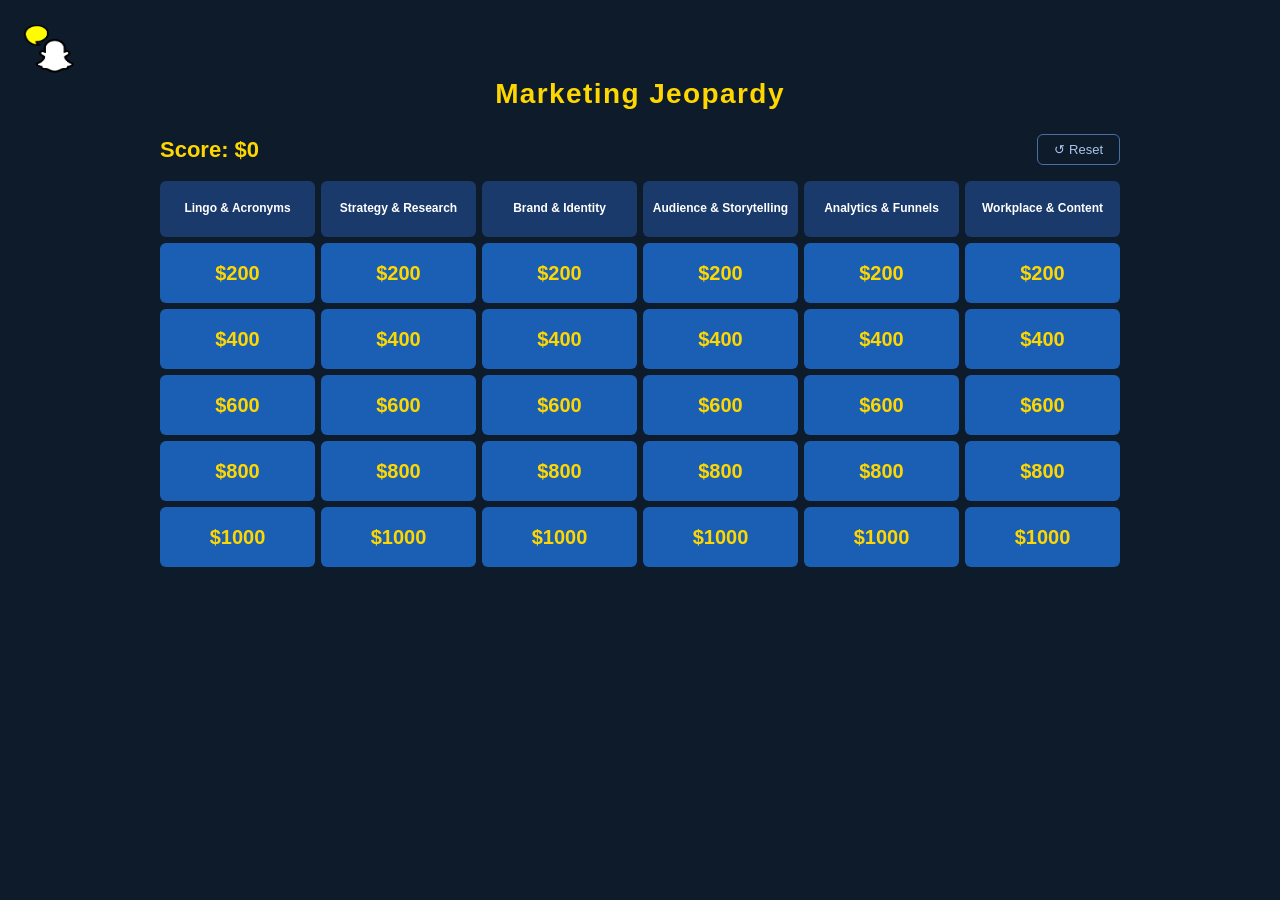
==== index.html @ 408ddf7e "failed deploy due to naming" ====
<!doctype html>
<html lang="en">
  <head>
    <meta charset="UTF-8" />
    <meta name="viewport" content="width=device-width, initial-scale=1.0" />
    <title>Marketing Jeopardy</title>
    <style>
      * {
        box-sizing: border-box;
        margin: 0;
        padding: 0;
      }
      body {
        font-family: sans-serif;
        background: #0d1b2a;
        color: #fff;
        padding: 1.5rem;
      }
      h1 {
        text-align: center;
        font-size: 28px;
        font-weight: 600;
        color: #ffd700;
        margin-bottom: 1.5rem;
        letter-spacing: 0.05em;
      }
      .board {
        max-width: 960px;
        margin: 0 auto;
      }
      .categories {
        display: grid;
        grid-template-columns: repeat(6, 1fr);
        gap: 6px;
        margin-bottom: 6px;
      }
      .cat-header {
        background: #1a3a6b;
        color: #fff;
        text-align: center;
        padding: 10px 6px;
        font-size: 12px;
        font-weight: 600;
        border-radius: 6px;
        line-height: 1.3;
        min-height: 56px;
        display: flex;
        align-items: center;
        justify-content: center;
      }
      .cells {
        display: grid;
        grid-template-columns: repeat(6, 1fr);
        gap: 6px;
      }
      .cell {
        background: #1a5fb4;
        color: #ffd700;
        text-align: center;
        padding: 14px 6px;
        font-size: 20px;
        font-weight: 600;
        border-radius: 6px;
        cursor: pointer;
        min-height: 60px;
        display: flex;
        align-items: center;
        justify-content: center;
        transition:
          opacity 0.15s,
          transform 0.1s;
      }
      .cell:hover {
        opacity: 0.85;
        transform: scale(1.02);
      }
      .cell.used {
        background: #1c2b3a;
        color: #4a5a6a;
        cursor: default;
        font-size: 20px;
      }
      .cell.used:hover {
        opacity: 1;
        transform: none;
      }
      .score-bar {
        display: flex;
        align-items: center;
        justify-content: space-between;
        margin-bottom: 1rem;
        max-width: 960px;
        margin-left: auto;
        margin-right: auto;
      }
      .score {
        font-size: 22px;
        font-weight: 600;
        color: #ffd700;
      }
      .reset-btn {
        background: transparent;
        border: 1px solid #4a6fa5;
        color: #aac4e8;
        padding: 7px 16px;
        border-radius: 6px;
        cursor: pointer;
        font-size: 13px;
        transition: background 0.15s;
      }
      .reset-btn:hover {
        background: #1a3a6b;
      }
      .modal-bg {
        display: none;
        position: fixed;
        inset: 0;
        background: rgba(0, 0, 0, 0.7);
        z-index: 100;
        align-items: center;
        justify-content: center;
      }
      .modal-bg.open {
        display: flex;
      }
      .modal {
        background: #0d2545;
        border: 1px solid #2a5fa8;
        border-radius: 12px;
        padding: 2.5rem 2rem;
        max-width: 480px;
        width: 92%;
        text-align: center;
      }
      .modal-cat {
        font-size: 12px;
        font-weight: 600;
        color: #7aaee8;
        text-transform: uppercase;
        letter-spacing: 0.1em;
        margin-bottom: 8px;
      }
      .modal-points {
        font-size: 40px;
        font-weight: 700;
        color: #ffd700;
        margin-bottom: 1.5rem;
      }
      .modal-clue {
        font-size: 16px;
        color: #dce8f5;
        line-height: 1.7;
        margin-bottom: 1.5rem;
        min-height: 60px;
      }
      .modal-answer {
        display: none;
        font-size: 15px;
        font-weight: 600;
        color: #2ecc71;
        margin-bottom: 1.5rem;
        padding: 12px 16px;
        background: rgba(46, 204, 113, 0.12);
        border: 1px solid rgba(46, 204, 113, 0.3);
        border-radius: 8px;
      }
      .modal-answer.visible {
        display: block;
      }
      .btn-row {
        display: flex;
        gap: 10px;
        justify-content: center;
        flex-wrap: wrap;
      }
      .btn-row button {
        padding: 9px 18px;
        border-radius: 6px;
        border: 1px solid #2a5fa8;
        background: #1a3a6b;
        color: #aac4e8;
        cursor: pointer;
        font-size: 14px;
        transition: background 0.15s;
      }
      .btn-row button:hover {
        background: #2a5fa8;
        color: #fff;
      }
      .btn-correct {
        border-color: rgba(46, 204, 113, 0.5) !important;
        color: #2ecc71 !important;
      }
      .btn-correct:hover {
        background: rgba(46, 204, 113, 0.2) !important;
      }
      .btn-wrong {
        border-color: rgba(231, 76, 60, 0.5) !important;
        color: #e74c3c !important;
      }
      .btn-wrong:hover {
        background: rgba(231, 76, 60, 0.2) !important;
      }
    </style>
    <link rel="shortcut icon" href="SSA-Wordmark.png" type="image/x-icon" />
  </head>
  <body>
    <div>
      <img src="SSA-Wordmark.png" alt="SSA LOGO" width="50px" height="50px" />
    </div>
    <h1>Marketing Jeopardy</h1>

    <div class="score-bar">
      <div class="score">Score: $<span id="score">0</span></div>
      <button class="reset-btn" onclick="resetGame()">↺ Reset</button>
    </div>

    <div class="board">
      <div class="categories" id="cat-headers"></div>
      <div class="cells" id="board"></div>
    </div>

    <div class="modal-bg" id="modal">
      <div class="modal">
        <div class="modal-cat" id="m-cat"></div>
        <div class="modal-points" id="m-pts"></div>
        <div class="modal-clue" id="m-clue"></div>
        <div class="modal-answer" id="m-answer"></div>
        <div class="btn-row" id="m-btns"></div>
      </div>
    </div>

    <script>
      const categories = [
        {
          name: "Lingo & Acronyms",
          clues: [
            {
              q: "This acronym stands for the person in charge of a company's entire marketing operation.",
              a: "CMO (Chief Marketing Officer)",
              pts: 200,
            },
            {
              q: "This 3-letter acronym describes the desired next step you want your audience to take — like 'buy now' or 'learn more.'",
              a: "CTA (Call to Action)",
              pts: 400,
            },
            {
              q: "This acronym measures whether your campaign spending is paying off.",
              a: "ROI (Return on Investment)",
              pts: 600,
            },
            { q: "A KPI is a Key Performance ___.", a: "Indicator", pts: 800 },
            {
              q: "This acronym refers to a business that sells products or services to other businesses, not consumers.",
              a: "B2B (Business to Business)",
              pts: 1000,
            },
          ],
        },
        {
          name: "Strategy & Research",
          clues: [
            {
              q: "This analysis framework examines Strengths, Weaknesses, Opportunities, and Threats.",
              a: "SWOT Analysis",
              pts: 200,
            },
            {
              q: "This research process helps you understand what your rivals are doing in the market.",
              a: "Competitor Analysis",
              pts: 400,
            },
            {
              q: "The process of collecting data about your target audience, industry trends, and market size.",
              a: "Market Research",
              pts: 600,
            },
            {
              q: "This document outlines your goals, target audience, tactics, channels, and timelines for a campaign.",
              a: "Marketing Plan",
              pts: 800,
            },
            {
              q: "Using data and metrics — rather than gut feelings — to guide campaign and business decisions.",
              a: "Data-informed decision making",
              pts: 1000,
            },
          ],
        },
        {
          name: "Brand & Identity",
          clues: [
            {
              q: "While branding builds identity and perception, this focuses on promoting and selling.",
              a: "Marketing",
              pts: 200,
            },
            {
              q: "This defines where a brand sits in the minds of consumers relative to its competitors.",
              a: "Brand Positioning",
              pts: 400,
            },
            {
              q: "The consistent personality, language, and style a brand uses to communicate — think formal vs. playful.",
              a: "Brand Tone & Voice",
              pts: 600,
            },
            {
              q: "When a company overhauls its name, logo, messaging, or identity to shift public perception.",
              a: "Rebranding",
              pts: 800,
            },
            {
              q: "The way you present yourself professionally — your reputation, expertise, and values as an individual.",
              a: "Personal Brand",
              pts: 1000,
            },
          ],
        },
        {
          name: "Audience & Storytelling",
          clues: [
            {
              q: "A fictional representation of your ideal customer, built from research and real data.",
              a: "Persona",
              pts: 200,
            },
            {
              q: "The art of using narrative to make a brand or message more engaging and memorable.",
              a: "Storytelling",
              pts: 400,
            },
            {
              q: "When a brand highlights how a specific product solves a real problem or improves a customer's life.",
              a: "Product Storytelling",
              pts: 600,
            },
            {
              q: "Grouping your audience into segments based on behavior, demographics, or needs so you can tailor messaging.",
              a: "Customer Analysis / Audience Segmentation",
              pts: 800,
            },
            {
              q: "A brand's story arc that connects its origin, mission, and impact into a cohesive narrative consumers can relate to.",
              a: "Brand Narrative",
              pts: 1000,
            },
          ],
        },
        {
          name: "Analytics & Funnels",
          clues: [
            {
              q: "The stage of the marketing funnel where a potential customer becomes aware of your brand for the first time.",
              a: "Awareness (top of funnel)",
              pts: 200,
            },
            {
              q: "The practice of collecting and interpreting data to evaluate and improve marketing efforts.",
              a: "Marketing Analytics",
              pts: 400,
            },
            {
              q: "This metric tracks the percentage of people who take a desired action — like clicking or buying — out of total visitors.",
              a: "Conversion Rate",
              pts: 600,
            },
            {
              q: "A visual model that maps the journey a customer takes from first hearing about a brand to making a purchase.",
              a: "Marketing Funnel",
              pts: 800,
            },
            {
              q: "A/B testing, heatmaps, and attribution modeling are all tools used in this discipline.",
              a: "Marketing Analytics / Data-informed marketing",
              pts: 1000,
            },
          ],
        },
        {
          name: "Workplace & Content",
          clues: [
            {
              q: "A brief daily team meeting to share updates, blockers, and plans — often done standing up.",
              a: "Stand-up",
              pts: 200,
            },
            {
              q: "An informal 1-on-1 meeting to network, get advice, or build a relationship.",
              a: "Coffee Chat",
              pts: 400,
            },
            {
              q: "This type of content stays relevant and useful long after it's published — think 'how-to' guides.",
              a: "Evergreen Content",
              pts: 600,
            },
            {
              q: "An Employee Resource Group — a voluntary, employee-led group that fosters belonging in the workplace.",
              a: "ERG",
              pts: 800,
            },
            {
              q: "On Snapchat, content that disappears after being viewed is described as this.",
              a: "Ephemeral",
              pts: 1000,
            },
          ],
        },
      ];

      let score = 0;
      let activeCell = null;

      function buildBoard() {
        const headers = document.getElementById("cat-headers");
        const board = document.getElementById("board");
        headers.innerHTML = "";
        board.innerHTML = "";
        categories.forEach((cat) => {
          const h = document.createElement("div");
          h.className = "cat-header";
          h.textContent = cat.name;
          headers.appendChild(h);
        });
        for (let row = 0; row < 5; row++) {
          categories.forEach((cat, ci) => {
            const clue = cat.clues[row];
            const cell = document.createElement("div");
            cell.className = "cell";
            cell.textContent = "$" + clue.pts;
            cell.id = `cell-${ci}-${row}`;
            cell.onclick = () => openModal(ci, row);
            board.appendChild(cell);
          });
        }
      }

      function openModal(ci, row) {
        const cell = document.getElementById(`cell-${ci}-${row}`);
        if (cell.classList.contains("used")) return;
        activeCell = { ci, row };
        const cat = categories[ci];
        const clue = cat.clues[row];
        document.getElementById("m-cat").textContent = cat.name;
        document.getElementById("m-pts").textContent = "$" + clue.pts;
        document.getElementById("m-clue").textContent = clue.q;
        document.getElementById("m-answer").className = "modal-answer";
        document.getElementById("m-answer").textContent = "✓ " + clue.a;
        document.getElementById("m-btns").innerHTML =
          '<button onclick="revealAnswer()">Reveal answer</button>';
        document.getElementById("modal").classList.add("open");
      }

      function revealAnswer() {
        document.getElementById("m-answer").classList.add("visible");
        const clue = categories[activeCell.ci].clues[activeCell.row];
        document.getElementById("m-btns").innerHTML = `
    <button class="btn-correct" onclick="markResult(true)">✓ Got it (+$${clue.pts})</button>
    <button class="btn-wrong" onclick="markResult(false)">✗ Missed it</button>
  `;
      }

      function markResult(correct) {
        const clue = categories[activeCell.ci].clues[activeCell.row];
        if (correct) {
          score += clue.pts;
          document.getElementById("score").textContent = score.toLocaleString();
        }
        const cell = document.getElementById(
          `cell-${activeCell.ci}-${activeCell.row}`,
        );
        cell.classList.add("used");
        cell.textContent = correct ? "✓" : "✗";
        closeModal();
      }

      function closeModal() {
        document.getElementById("modal").classList.remove("open");
        activeCell = null;
      }

      function resetGame() {
        score = 0;
        document.getElementById("score").textContent = "0";
        buildBoard();
      }

      document.getElementById("modal").addEventListener("click", function (e) {
        if (e.target === this) closeModal();
      });

      buildBoard();
    </script>
  </body>
</html>
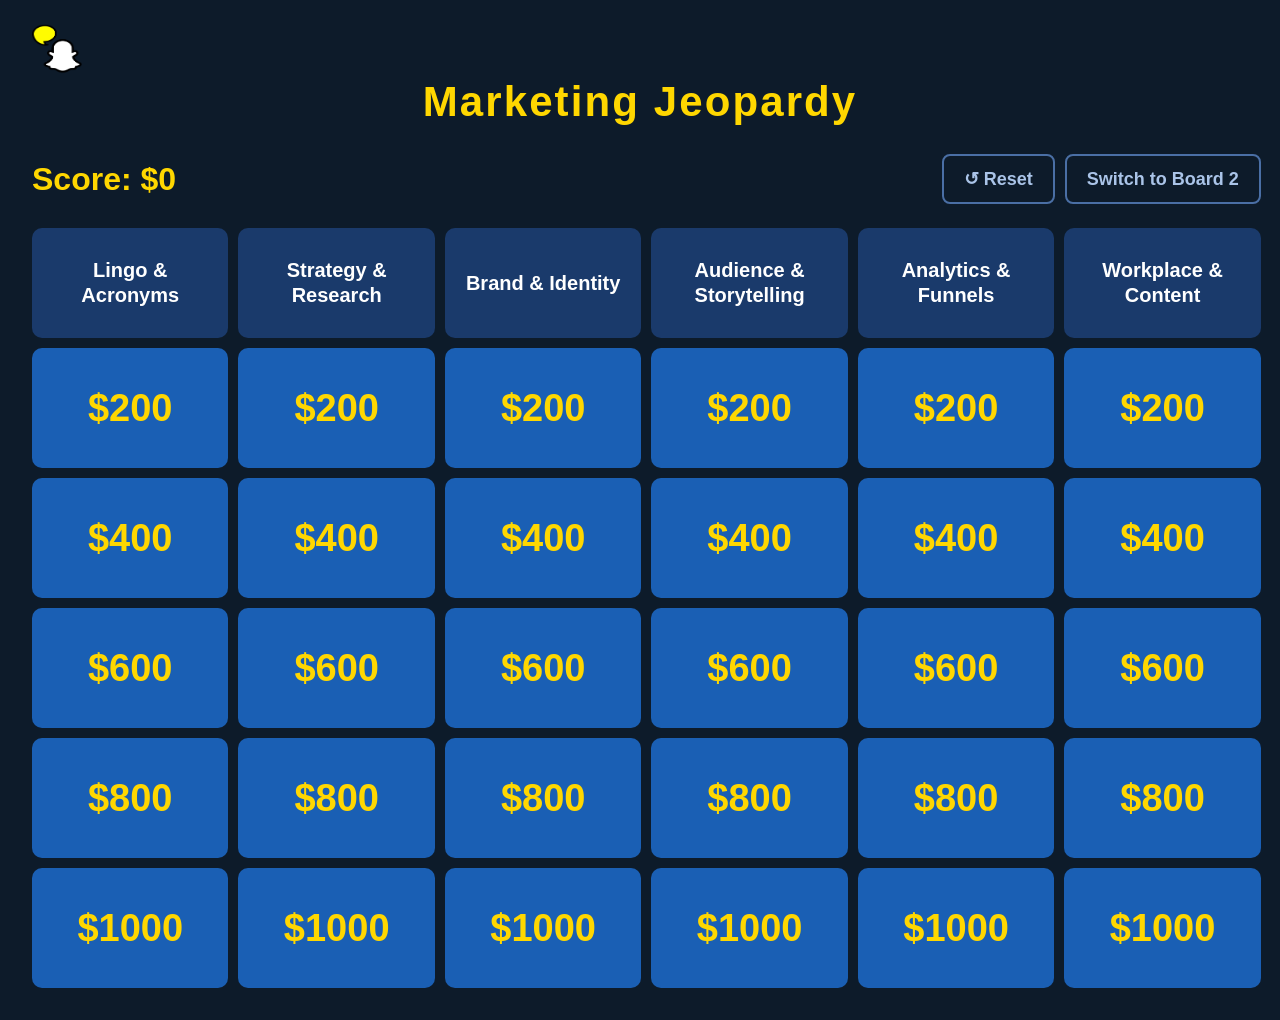
==== commit f161522d: "Update index.html adding second board" ====
--- a/index.html
+++ b/index.html
@@ -4,204 +4,7 @@
     <meta charset="UTF-8" />
     <meta name="viewport" content="width=device-width, initial-scale=1.0" />
     <title>Marketing Jeopardy</title>
-    <style>
-      * {
-        box-sizing: border-box;
-        margin: 0;
-        padding: 0;
-      }
-      body {
-        font-family: sans-serif;
-        background: #0d1b2a;
-        color: #fff;
-        padding: 1.5rem;
-      }
-      h1 {
-        text-align: center;
-        font-size: 28px;
-        font-weight: 600;
-        color: #ffd700;
-        margin-bottom: 1.5rem;
-        letter-spacing: 0.05em;
-      }
-      .board {
-        max-width: 960px;
-        margin: 0 auto;
-      }
-      .categories {
-        display: grid;
-        grid-template-columns: repeat(6, 1fr);
-        gap: 6px;
-        margin-bottom: 6px;
-      }
-      .cat-header {
-        background: #1a3a6b;
-        color: #fff;
-        text-align: center;
-        padding: 10px 6px;
-        font-size: 12px;
-        font-weight: 600;
-        border-radius: 6px;
-        line-height: 1.3;
-        min-height: 56px;
-        display: flex;
-        align-items: center;
-        justify-content: center;
-      }
-      .cells {
-        display: grid;
-        grid-template-columns: repeat(6, 1fr);
-        gap: 6px;
-      }
-      .cell {
-        background: #1a5fb4;
-        color: #ffd700;
-        text-align: center;
-        padding: 14px 6px;
-        font-size: 20px;
-        font-weight: 600;
-        border-radius: 6px;
-        cursor: pointer;
-        min-height: 60px;
-        display: flex;
-        align-items: center;
-        justify-content: center;
-        transition:
-          opacity 0.15s,
-          transform 0.1s;
-      }
-      .cell:hover {
-        opacity: 0.85;
-        transform: scale(1.02);
-      }
-      .cell.used {
-        background: #1c2b3a;
-        color: #4a5a6a;
-        cursor: default;
-        font-size: 20px;
-      }
-      .cell.used:hover {
-        opacity: 1;
-        transform: none;
-      }
-      .score-bar {
-        display: flex;
-        align-items: center;
-        justify-content: space-between;
-        margin-bottom: 1rem;
-        max-width: 960px;
-        margin-left: auto;
-        margin-right: auto;
-      }
-      .score {
-        font-size: 22px;
-        font-weight: 600;
-        color: #ffd700;
-      }
-      .reset-btn {
-        background: transparent;
-        border: 1px solid #4a6fa5;
-        color: #aac4e8;
-        padding: 7px 16px;
-        border-radius: 6px;
-        cursor: pointer;
-        font-size: 13px;
-        transition: background 0.15s;
-      }
-      .reset-btn:hover {
-        background: #1a3a6b;
-      }
-      .modal-bg {
-        display: none;
-        position: fixed;
-        inset: 0;
-        background: rgba(0, 0, 0, 0.7);
-        z-index: 100;
-        align-items: center;
-        justify-content: center;
-      }
-      .modal-bg.open {
-        display: flex;
-      }
-      .modal {
-        background: #0d2545;
-        border: 1px solid #2a5fa8;
-        border-radius: 12px;
-        padding: 2.5rem 2rem;
-        max-width: 480px;
-        width: 92%;
-        text-align: center;
-      }
-      .modal-cat {
-        font-size: 12px;
-        font-weight: 600;
-        color: #7aaee8;
-        text-transform: uppercase;
-        letter-spacing: 0.1em;
-        margin-bottom: 8px;
-      }
-      .modal-points {
-        font-size: 40px;
-        font-weight: 700;
-        color: #ffd700;
-        margin-bottom: 1.5rem;
-      }
-      .modal-clue {
-        font-size: 16px;
-        color: #dce8f5;
-        line-height: 1.7;
-        margin-bottom: 1.5rem;
-        min-height: 60px;
-      }
-      .modal-answer {
-        display: none;
-        font-size: 15px;
-        font-weight: 600;
-        color: #2ecc71;
-        margin-bottom: 1.5rem;
-        padding: 12px 16px;
-        background: rgba(46, 204, 113, 0.12);
-        border: 1px solid rgba(46, 204, 113, 0.3);
-        border-radius: 8px;
-      }
-      .modal-answer.visible {
-        display: block;
-      }
-      .btn-row {
-        display: flex;
-        gap: 10px;
-        justify-content: center;
-        flex-wrap: wrap;
-      }
-      .btn-row button {
-        padding: 9px 18px;
-        border-radius: 6px;
-        border: 1px solid #2a5fa8;
-        background: #1a3a6b;
-        color: #aac4e8;
-        cursor: pointer;
-        font-size: 14px;
-        transition: background 0.15s;
-      }
-      .btn-row button:hover {
-        background: #2a5fa8;
-        color: #fff;
-      }
-      .btn-correct {
-        border-color: rgba(46, 204, 113, 0.5) !important;
-        color: #2ecc71 !important;
-      }
-      .btn-correct:hover {
-        background: rgba(46, 204, 113, 0.2) !important;
-      }
-      .btn-wrong {
-        border-color: rgba(231, 76, 60, 0.5) !important;
-        color: #e74c3c !important;
-      }
-      .btn-wrong:hover {
-        background: rgba(231, 76, 60, 0.2) !important;
-      }
-    </style>
+    <link rel="stylesheet" href="index.css" />
     <link rel="shortcut icon" href="SSA-Wordmark.png" type="image/x-icon" />
   </head>
   <body>
@@ -212,7 +15,13 @@
 
     <div class="score-bar">
       <div class="score">Score: $<span id="score">0</span></div>
-      <button class="reset-btn" onclick="resetGame()">↺ Reset</button>
+
+      <div style="display: flex; gap: 10px;">
+        <button class="reset-btn" onclick="resetGame()">↺ Reset</button>
+        <button class="reset-btn" onclick="toggleBoard()" id="board-toggle-btn">
+          Switch to Board 2
+        </button>
+      </div>
     </div>
 
     <div class="board">
@@ -230,268 +39,6 @@
       </div>
     </div>
 
-    <script>
-      const categories = [
-        {
-          name: "Lingo & Acronyms",
-          clues: [
-            {
-              q: "This acronym stands for the person in charge of a company's entire marketing operation.",
-              a: "CMO (Chief Marketing Officer)",
-              pts: 200,
-            },
-            {
-              q: "This 3-letter acronym describes the desired next step you want your audience to take — like 'buy now' or 'learn more.'",
-              a: "CTA (Call to Action)",
-              pts: 400,
-            },
-            {
-              q: "This acronym measures whether your campaign spending is paying off.",
-              a: "ROI (Return on Investment)",
-              pts: 600,
-            },
-            { q: "A KPI is a Key Performance ___.", a: "Indicator", pts: 800 },
-            {
-              q: "This acronym refers to a business that sells products or services to other businesses, not consumers.",
-              a: "B2B (Business to Business)",
-              pts: 1000,
-            },
-          ],
-        },
-        {
-          name: "Strategy & Research",
-          clues: [
-            {
-              q: "This analysis framework examines Strengths, Weaknesses, Opportunities, and Threats.",
-              a: "SWOT Analysis",
-              pts: 200,
-            },
-            {
-              q: "This research process helps you understand what your rivals are doing in the market.",
-              a: "Competitor Analysis",
-              pts: 400,
-            },
-            {
-              q: "The process of collecting data about your target audience, industry trends, and market size.",
-              a: "Market Research",
-              pts: 600,
-            },
-            {
-              q: "This document outlines your goals, target audience, tactics, channels, and timelines for a campaign.",
-              a: "Marketing Plan",
-              pts: 800,
-            },
-            {
-              q: "Using data and metrics — rather than gut feelings — to guide campaign and business decisions.",
-              a: "Data-informed decision making",
-              pts: 1000,
-            },
-          ],
-        },
-        {
-          name: "Brand & Identity",
-          clues: [
-            {
-              q: "While branding builds identity and perception, this focuses on promoting and selling.",
-              a: "Marketing",
-              pts: 200,
-            },
-            {
-              q: "This defines where a brand sits in the minds of consumers relative to its competitors.",
-              a: "Brand Positioning",
-              pts: 400,
-            },
-            {
-              q: "The consistent personality, language, and style a brand uses to communicate — think formal vs. playful.",
-              a: "Brand Tone & Voice",
-              pts: 600,
-            },
-            {
-              q: "When a company overhauls its name, logo, messaging, or identity to shift public perception.",
-              a: "Rebranding",
-              pts: 800,
-            },
-            {
-              q: "The way you present yourself professionally — your reputation, expertise, and values as an individual.",
-              a: "Personal Brand",
-              pts: 1000,
-            },
-          ],
-        },
-        {
-          name: "Audience & Storytelling",
-          clues: [
-            {
-              q: "A fictional representation of your ideal customer, built from research and real data.",
-              a: "Persona",
-              pts: 200,
-            },
-            {
-              q: "The art of using narrative to make a brand or message more engaging and memorable.",
-              a: "Storytelling",
-              pts: 400,
-            },
-            {
-              q: "When a brand highlights how a specific product solves a real problem or improves a customer's life.",
-              a: "Product Storytelling",
-              pts: 600,
-            },
-            {
-              q: "Grouping your audience into segments based on behavior, demographics, or needs so you can tailor messaging.",
-              a: "Customer Analysis / Audience Segmentation",
-              pts: 800,
-            },
-            {
-              q: "A brand's story arc that connects its origin, mission, and impact into a cohesive narrative consumers can relate to.",
-              a: "Brand Narrative",
-              pts: 1000,
-            },
-          ],
-        },
-        {
-          name: "Analytics & Funnels",
-          clues: [
-            {
-              q: "The stage of the marketing funnel where a potential customer becomes aware of your brand for the first time.",
-              a: "Awareness (top of funnel)",
-              pts: 200,
-            },
-            {
-              q: "The practice of collecting and interpreting data to evaluate and improve marketing efforts.",
-              a: "Marketing Analytics",
-              pts: 400,
-            },
-            {
-              q: "This metric tracks the percentage of people who take a desired action — like clicking or buying — out of total visitors.",
-              a: "Conversion Rate",
-              pts: 600,
-            },
-            {
-              q: "A visual model that maps the journey a customer takes from first hearing about a brand to making a purchase.",
-              a: "Marketing Funnel",
-              pts: 800,
-            },
-            {
-              q: "A/B testing, heatmaps, and attribution modeling are all tools used in this discipline.",
-              a: "Marketing Analytics / Data-informed marketing",
-              pts: 1000,
-            },
-          ],
-        },
-        {
-          name: "Workplace & Content",
-          clues: [
-            {
-              q: "A brief daily team meeting to share updates, blockers, and plans — often done standing up.",
-              a: "Stand-up",
-              pts: 200,
-            },
-            {
-              q: "An informal 1-on-1 meeting to network, get advice, or build a relationship.",
-              a: "Coffee Chat",
-              pts: 400,
-            },
-            {
-              q: "This type of content stays relevant and useful long after it's published — think 'how-to' guides.",
-              a: "Evergreen Content",
-              pts: 600,
-            },
-            {
-              q: "An Employee Resource Group — a voluntary, employee-led group that fosters belonging in the workplace.",
-              a: "ERG",
-              pts: 800,
-            },
-            {
-              q: "On Snapchat, content that disappears after being viewed is described as this.",
-              a: "Ephemeral",
-              pts: 1000,
-            },
-          ],
-        },
-      ];
-
-      let score = 0;
-      let activeCell = null;
-
-      function buildBoard() {
-        const headers = document.getElementById("cat-headers");
-        const board = document.getElementById("board");
-        headers.innerHTML = "";
-        board.innerHTML = "";
-        categories.forEach((cat) => {
-          const h = document.createElement("div");
-          h.className = "cat-header";
-          h.textContent = cat.name;
-          headers.appendChild(h);
-        });
-        for (let row = 0; row < 5; row++) {
-          categories.forEach((cat, ci) => {
-            const clue = cat.clues[row];
-            const cell = document.createElement("div");
-            cell.className = "cell";
-            cell.textContent = "$" + clue.pts;
-            cell.id = `cell-${ci}-${row}`;
-            cell.onclick = () => openModal(ci, row);
-            board.appendChild(cell);
-          });
-        }
-      }
-
-      function openModal(ci, row) {
-        const cell = document.getElementById(`cell-${ci}-${row}`);
-        if (cell.classList.contains("used")) return;
-        activeCell = { ci, row };
-        const cat = categories[ci];
-        const clue = cat.clues[row];
-        document.getElementById("m-cat").textContent = cat.name;
-        document.getElementById("m-pts").textContent = "$" + clue.pts;
-        document.getElementById("m-clue").textContent = clue.q;
-        document.getElementById("m-answer").className = "modal-answer";
-        document.getElementById("m-answer").textContent = "✓ " + clue.a;
-        document.getElementById("m-btns").innerHTML =
-          '<button onclick="revealAnswer()">Reveal answer</button>';
-        document.getElementById("modal").classList.add("open");
-      }
-
-      function revealAnswer() {
-        document.getElementById("m-answer").classList.add("visible");
-        const clue = categories[activeCell.ci].clues[activeCell.row];
-        document.getElementById("m-btns").innerHTML = `
-    <button class="btn-correct" onclick="markResult(true)">✓ Got it (+$${clue.pts})</button>
-    <button class="btn-wrong" onclick="markResult(false)">✗ Missed it</button>
-  `;
-      }
-
-      function markResult(correct) {
-        const clue = categories[activeCell.ci].clues[activeCell.row];
-        if (correct) {
-          score += clue.pts;
-          document.getElementById("score").textContent = score.toLocaleString();
-        }
-        const cell = document.getElementById(
-          `cell-${activeCell.ci}-${activeCell.row}`,
-        );
-        cell.classList.add("used");
-        cell.textContent = correct ? "✓" : "✗";
-        closeModal();
-      }
-
-      function closeModal() {
-        document.getElementById("modal").classList.remove("open");
-        activeCell = null;
-      }
-
-      function resetGame() {
-        score = 0;
-        document.getElementById("score").textContent = "0";
-        buildBoard();
-      }
-
-      document.getElementById("modal").addEventListener("click", function (e) {
-        if (e.target === this) closeModal();
-      });
-
-      buildBoard();
-    </script>
+    <script src="index.js"></script>
   </body>
 </html>
--- a/index.css
+++ b/index.css
@@ -0,0 +1,340 @@
+* {
+  box-sizing: border-box;
+  margin: 0;
+  padding: 0;
+}
+
+body {
+  font-family: sans-serif;
+  background: #0d1b2a;
+  color: #fff;
+  padding: 1.5rem 2rem 2rem;
+  -webkit-user-select: none;
+  user-select: none;
+}
+
+h1 {
+  text-align: center;
+  font-size: 42px;
+  font-weight: 700;
+  color: #ffd700;
+  margin-bottom: 1.75rem;
+  letter-spacing: 0.05em;
+}
+
+.board {
+  width: min(96vw, 1600px);
+  margin: 0 auto;
+}
+
+.categories {
+  display: grid;
+  grid-template-columns: repeat(6, 1fr);
+  gap: 10px;
+  margin-bottom: 10px;
+}
+
+.cat-header {
+  background: #1a3a6b;
+  color: #fff;
+  text-align: center;
+  padding: 18px 12px;
+  font-size: 20px;
+  font-weight: 700;
+  border-radius: 10px;
+  line-height: 1.25;
+  min-height: 110px;
+  display: flex;
+  align-items: center;
+  justify-content: center;
+}
+
+.cells {
+  display: grid;
+  grid-template-columns: repeat(6, 1fr);
+  gap: 10px;
+}
+
+.cell {
+  background: #1a5fb4;
+  color: #ffd700;
+  text-align: center;
+  padding: 24px 10px;
+  font-size: 38px;
+  font-weight: 700;
+  border-radius: 10px;
+  cursor: pointer;
+  min-height: 120px;
+  display: flex;
+  align-items: center;
+  justify-content: center;
+  transition:
+    opacity 0.15s,
+    transform 0.1s;
+}
+
+.cell:hover {
+  opacity: 0.85;
+  transform: scale(1.02);
+}
+
+.cell.used {
+  background: #1c2b3a;
+  color: #4a5a6a;
+  cursor: default;
+  font-size: 34px;
+}
+
+.cell.used:hover {
+  opacity: 1;
+  transform: none;
+}
+
+.score-bar {
+  display: flex;
+  align-items: center;
+  justify-content: space-between;
+  gap: 16px;
+  margin-bottom: 1.5rem;
+  width: min(96vw, 1600px);
+  margin-left: auto;
+  margin-right: auto;
+}
+
+.score {
+  font-size: 32px;
+  font-weight: 700;
+  color: #ffd700;
+}
+
+.reset-btn {
+  background: transparent;
+  border: 2px solid #4a6fa5;
+  color: #aac4e8;
+  padding: 12px 20px;
+  border-radius: 8px;
+  cursor: pointer;
+  font-size: 18px;
+  font-weight: 600;
+  transition: background 0.15s;
+}
+
+.reset-btn:hover {
+  background: #1a3a6b;
+}
+
+.modal-bg {
+  display: none;
+  position: fixed;
+  inset: 0;
+  background: rgba(0, 0, 0, 0.78);
+  z-index: 100;
+  align-items: center;
+  justify-content: center;
+  padding: 24px;
+}
+
+.modal-bg.open {
+  display: flex;
+}
+
+.modal {
+  background: #0d2545;
+  border: 2px solid #2a5fa8;
+  border-radius: 18px;
+  padding: 3rem 2.5rem;
+  max-width: 1100px;
+  width: min(94vw, 1100px);
+  text-align: center;
+  box-shadow: 0 12px 40px rgba(0, 0, 0, 0.35);
+}
+
+.modal-cat {
+  font-size: 20px;
+  font-weight: 700;
+  color: #7aaee8;
+  text-transform: uppercase;
+  letter-spacing: 0.14em;
+  margin-bottom: 12px;
+}
+
+.modal-points {
+  font-size: 64px;
+  font-weight: 800;
+  color: #ffd700;
+  margin-bottom: 2rem;
+}
+
+.modal-clue {
+  font-size: 34px;
+  color: #dce8f5;
+  line-height: 1.5;
+  margin-bottom: 2rem;
+  min-height: 140px;
+  display: flex;
+  align-items: center;
+  justify-content: center;
+}
+
+.modal-answer {
+  display: none;
+  font-size: 30px;
+  font-weight: 700;
+  color: #2ecc71;
+  margin-bottom: 2rem;
+  padding: 18px 22px;
+  background: rgba(46, 204, 113, 0.12);
+  border: 2px solid rgba(46, 204, 113, 0.3);
+  border-radius: 12px;
+  line-height: 1.45;
+}
+
+.modal-answer.visible {
+  display: block;
+}
+
+.btn-row {
+  display: flex;
+  gap: 14px;
+  justify-content: center;
+  flex-wrap: wrap;
+}
+
+.btn-row button {
+  padding: 14px 24px;
+  border-radius: 8px;
+  border: 2px solid #2a5fa8;
+  background: #1a3a6b;
+  color: #aac4e8;
+  cursor: pointer;
+  font-size: 20px;
+  font-weight: 600;
+  transition: background 0.15s;
+}
+
+.btn-row button:hover {
+  background: #2a5fa8;
+  color: #fff;
+}
+
+.btn-correct {
+  border-color: rgba(46, 204, 113, 0.5) !important;
+  color: #2ecc71 !important;
+}
+
+.btn-correct:hover {
+  background: rgba(46, 204, 113, 0.2) !important;
+}
+
+.btn-wrong {
+  border-color: rgba(231, 76, 60, 0.5) !important;
+  color: #e74c3c !important;
+}
+
+.btn-wrong:hover {
+  background: rgba(231, 76, 60, 0.2) !important;
+}
+
+/* Large tablet / smaller projector screens */
+@media (max-width: 1200px) {
+  h1 {
+    font-size: 34px;
+  }
+
+  .cat-header {
+    font-size: 16px;
+    min-height: 90px;
+    padding: 14px 10px;
+  }
+
+  .cell {
+    font-size: 28px;
+    min-height: 95px;
+    padding: 18px 8px;
+  }
+
+  .score {
+    font-size: 26px;
+  }
+
+  .modal {
+    max-width: 900px;
+  }
+
+  .modal-points {
+    font-size: 52px;
+  }
+
+  .modal-clue {
+    font-size: 26px;
+    min-height: 110px;
+  }
+
+  .modal-answer {
+    font-size: 24px;
+  }
+}
+
+/* Mobile / narrow screens */
+@media (max-width: 768px) {
+  body {
+    padding: 1rem;
+  }
+
+  h1 {
+    font-size: 28px;
+  }
+
+  .score-bar {
+    flex-direction: column;
+    align-items: stretch;
+  }
+
+  .score {
+    text-align: center;
+    font-size: 24px;
+  }
+
+  .categories,
+  .cells {
+    gap: 6px;
+  }
+
+  .cat-header {
+    font-size: 12px;
+    min-height: 72px;
+    padding: 10px 6px;
+  }
+
+  .cell {
+    font-size: 20px;
+    min-height: 72px;
+    padding: 12px 6px;
+  }
+
+  .modal {
+    padding: 2rem 1.25rem;
+  }
+
+  .modal-cat {
+    font-size: 14px;
+  }
+
+  .modal-points {
+    font-size: 40px;
+  }
+
+  .modal-clue {
+    font-size: 20px;
+    min-height: auto;
+  }
+
+  .modal-answer {
+    font-size: 18px;
+  }
+
+  .btn-row button,
+  .reset-btn {
+    font-size: 16px;
+  }
+}
